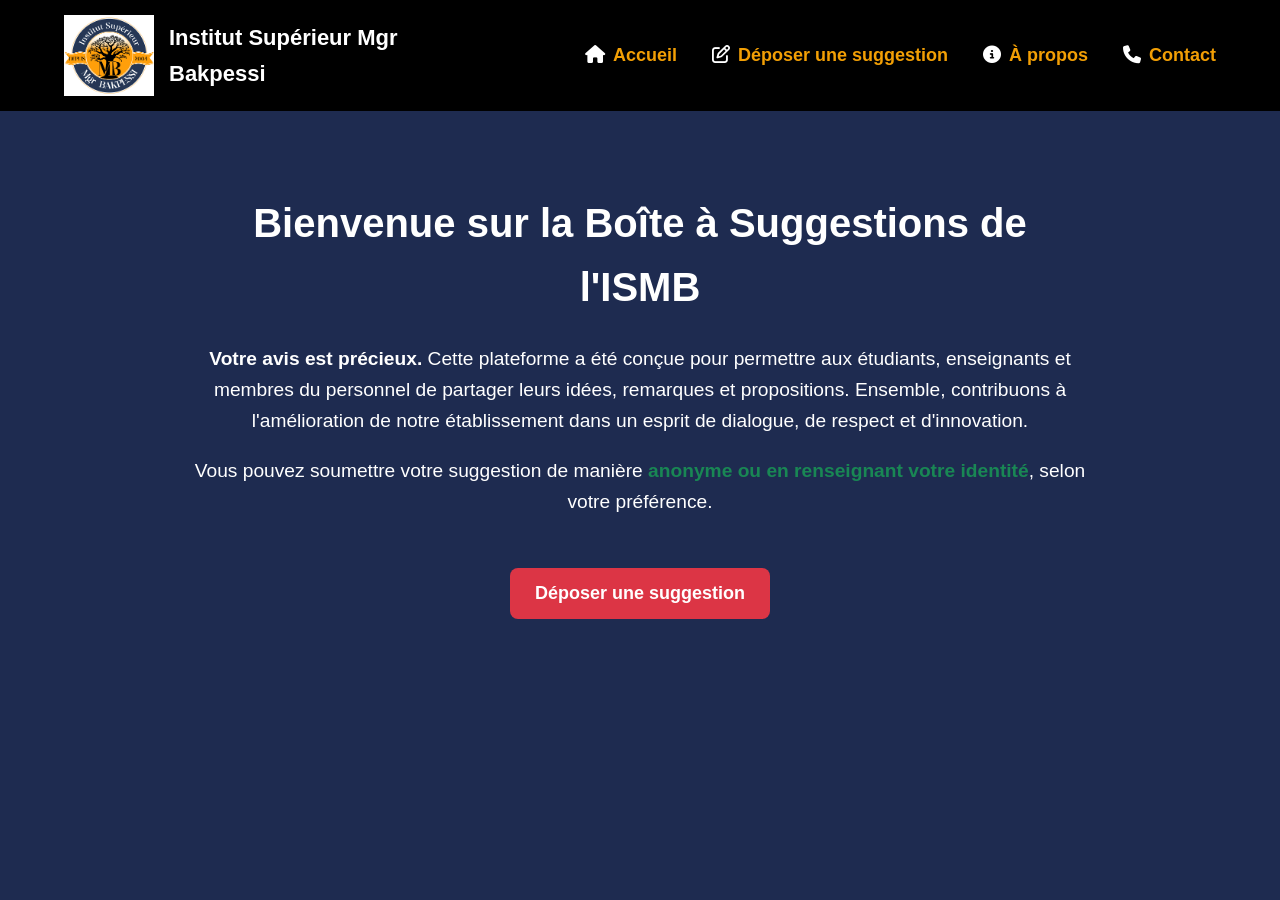
==== index.html @ 0215d86a "Add files via upload" ====
<!DOCTYPE html>
<html lang="en">

<head>
    <meta charset="UTF-8">
    <meta name="viewport" content="width=device-width, initial-scale=1.0">
    <link rel="stylesheet" href="https://cdnjs.cloudflare.com/ajax/libs/font-awesome/6.7.2/css/all.min.css">
    <link rel="stylesheet" href="styles.css">

    <title>ISMB Boite de suggestion</title>
</head>

<body>
    <!-- le_conterneur -->
    <section class="">
        <div class="cadreaceuil">


            <!-- nave -->
            <nav>

                <!-- logo de l'ecole -->
                <div id="logo">
                    <img src="téléchargement.png" alt="logoISMB">
                    <h1>Institut Supérieur Mgr Bakpessi</h1>
                </div>
                <div id="navbar">
                    <a href="index.html"><i class="fa-solid fa-house"></i>Accueil</a>
                    <a href="suggestion.html"><i class="fa-regular fa-pen-to-square"></i>Déposer une suggestion</a>
                    <a href="apropos.html"><i class="fa-solid fa-circle-info"></i>À propos</a>
                    <a href="contact.html"><i class="fa-solid fa-phone"></i>Contact</a>
                </div>
            </nav>
            <div id="acceuilbody">

                <h1> Bienvenue sur la Boîte à Suggestions de l'ISMB</h1>
                <p> <b>Votre avis est précieux.</b> Cette plateforme a été
                    conçue pour permettre aux étudiants, enseignants
                    et membres du personnel de partager leurs idées,
                    remarques et propositions. Ensemble, contribuons à
                    l'amélioration de notre établissement dans un esprit
                    de dialogue, de respect et d'innovation.
                </p>
                <p>
                    Vous pouvez soumettre votre suggestion de manière
                    <b id="ano"> anonyme ou en renseignant votre identité</b>,
                    selon votre préférence.
                </p>
                <button><a href="suggestion.html">Déposer une suggestion</a></button>
            </div>

        </div>

    </section>
    <script src="script.js"></script>
</body>

</html>
---- styles.css ----
/*  VARIABLES */

:root{
    --bleu-nuit:#1e2b50;
    --orange:#f29f05;
    --blanc:#ffffff;
    --noir:#000000;

    --couleur-principale:#0d6efd;
    --couleur-secondaire:#0a58ca;
    --couleur-fond:#f8f9fa;
    --couleur-noir:#212529;
    --couleur-gris:#6c757d;
    --couleur-bordure:#dee2e6;
    --couleur-succes:#198754;
    --couleur-erreur:#dc3545;

    --ombre:0 5px 15px rgba(0,0,0,.2);
    --transition:.3s ease;
    --radius:8px;
}

/*  RESET CSS */

*{
    margin:0;
    padding:0;
    box-sizing:border-box;
}

html{
    scroll-behavior:smooth;
}

body{
    background:var(--bleu-nuit);
    color:var(--blanc);
    font-family:Arial, Helvetica, sans-serif;
    font-size:18px;
    line-height:1.6;
}

/* ELEMENTS GENERAUX */

img{
    max-width:100%;
    height:auto;
    display:block;
}

a{
    text-decoration:none;
}

ul{
    list-style:none;
}

button{
    cursor:pointer;
    transition:var(--transition);
}

input,
textarea,
select{
    width:100%;
    padding:12px;
    border:none;
    border-radius:var(--radius);
    outline:none;
    font-size:16px;
}

textarea{
    resize:vertical;
    min-height:150px;
}

label{
    display:flex;
    flex-direction:column;
    gap:6px;
    margin-bottom:15px;
}

section{
    width:100%;

}
/* NAVBAR */

nav{
    background:var(--noir);

    display:flex;

    justify-content:space-between;

    align-items:center;

    padding:15px 5%;

    flex-wrap:wrap;

    gap:20px;
}

/* LOGO */

#logo{

    display:flex;

    align-items:center;

    gap:15px;

    max-width:420px;

}

#logo img{

    width:90px;

}

#logo h1{

    font-size:22px;

    color:var(--blanc);

}

/* MENU */

#navbar{

    display:flex;

    gap:35px;

    flex-wrap:wrap;

}

#navbar a{

    color:var(--orange);

    font-weight:bold;

    transition:var(--transition);

}

#navbar a:hover{

    color:var(--couleur-principale);

}

#navbar i{

    margin-right:8px;

    color:var(--blanc);

}
/* ACCUEIL */

#acceuilbody{
    max-width:900px;
    width:90%;
    margin:80px auto;
    text-align:center;
}

#acceuilbody h1{
    font-size:2.5rem;
    margin-bottom:25px;
    color:var(--blanc);
}

#acceuilbody p{
    margin-bottom:20px;
    font-size:1.2rem;
}

#ano{
    color:var(--couleur-succes);
    font-weight:bold;
}

#acceuilbody button{
    margin-top:30px;
    padding:15px 25px;
    background:var(--couleur-erreur);
    border:none;
    border-radius:8px;
    transition:.3s;
}

#acceuilbody button:hover{
    background:var(--orange);
    transform:translateY(-3px);
}

#acceuilbody button a{
    color:white;
    font-size:18px;
    font-weight:bold;
}
/* PAGE SUGGESTION */

.cadresuggestion{

    width:90%;

    max-width:1000px;

    margin:50px auto;

}

.suggestion{

    background:var(--couleur-noir);

    border-radius:10px;

    padding:30px;

    box-shadow:var(--ombre);

}

.suggestion h1{

    text-align:center;

    margin-bottom:20px;

}

.suggestion p{

    text-align:center;

}

.suggestion b{

    color:var(--orange);

}

#listsuggestion{

    width:90%;

    margin:20px auto;

}

#listsuggestion li{

    margin:12px 0;

}

#listsuggestion b{

    color:var(--couleur-succes);

}
/* message*/
#message{
    color: green;
    font-weight: bold;
    display: none;
}

/* Choix identité */
#choi_utilisateur{
    display: flex;
    justify-content: center;
    gap: 20px;
    margin: 20px 0;
}
#choi_utilisateur label{
    padding: 12px 25px;
    border: 2px solid #0d6efd;
    border-radius: 10px;
    cursor: pointer;
    font-weight: bold;
    transition: 0.3s;
    user-select: none;
}
#choi_utilisateur label:hover{
    background-color: #0d6efd;
    color: white;
}
#choi_utilisateur 
/*input[type="radio"]{
    display: none;
}*/
#choi_utilisateur 
input[type="radio"]:checked + label{
    background-color: red;
    color: white;
    border-color: #0d6efd;

}
#chois_identiter{

    margin-top:35px;

    text-align:center;

}

#choix{

    display:flex;

    justify-content:center;

    gap:40px;

    margin-top:20px;

}

/* Informations utilisateur */

#utilisateur{

    margin-top:30px;

}

#nom_prenom{

    display:grid;

    grid-template-columns:repeat(2,1fr);

    gap:20px;

}

/* Catégorie */

#categorie{

    margin-top:25px;

    display:flex;

    flex-direction:column;

    gap:15px;

}

/*Sujet */

.sujet{

    margin-top:25px;

}

.sujet button{

    margin-top:20px;

    background:var(--couleur-erreur);

    color:white;

    padding:15px;

    border:none;

    border-radius:8px;

    width:200px;

    transition:.3s;

}

.sujet button:hover{

    background:var(--orange);
    transform: translateY(-8px);

}
#btn {
    display: none;

    margin-top:20px;

    background:var(--couleur-principale);

    color:white;

    padding:15px;

    border:none;

    border-radius:8px;

    width:200px;

    transition:.3s;

}

#btn:hover{

    background:var(--couleur-succes);
    transform: translateY(-8px);

}

#pfinsuggestion{

    margin-top:25px;

    background:black;

    padding:15px;

    border-radius:8px;

    text-align:center;

}

#pfinsuggestion b{

    color:var(--couleur-succes);

}
/*PAGE À PROPOS */

.apropos{
    width: 90%;
    max-width: 1200px;
    margin: 60px auto;
}

.apropos h1{
    text-align: center;
    margin-bottom: 25px;
}

.apropos p{
    margin-top: 15px;
    text-align: justify;
    line-height: 1.8;
}

#ismb{
    color: var(--orange);
    font-weight: bold;
}

/*Mission et Objectifs */

.aproposelement{
    display: flex;
    justify-content: center;
    align-items: stretch;
    gap: 30px;
    flex-wrap: wrap;
    margin-top: 40px;
}

.missobj{
    flex: 1;
    min-width: 320px;
    max-width: 550px;
    background: var(--couleur-noir);
    border: 2px solid var(--couleur-bordure);
    border-radius: 10px;
    padding: 25px;
    box-shadow: var(--ombre);
    transition: .3s;
}

.missobj:hover{
    transform: translateY(-8px);
}

.missobj h2{
    color: var(--couleur-principale);
    text-align: center;
    margin-bottom: 20px;
}

.missobj p{
    text-align: justify;
}

.missobj ul{
    margin-top: 15px;
    padding-left: 20px;
}

.missobj ul li{
    list-style: disc;
    margin-bottom: 12px;
}

/*Pourquoi utiliser */

#but{
    display: flex;
    justify-content: center;
    flex-wrap: wrap;
    gap: 25px;
    margin-top: 50px;
}

#elementbut{
    width: 280px;
    min-height: 260px;
    padding: 20px;
    background: var(--couleur-noir);
    border: 2px solid var(--couleur-bordure);
    border-radius: 10px;
    box-shadow: var(--ombre);
    transition: .3s;
}

#elementbut:hover{
    transform: translateY(-10px);
    border-color: var(--couleur-principale);
    box-shadow: 0 0 15px var(--blanc);
}

#elementbut h3{
    color: var(--couleur-principale);
    margin-bottom: 15px;
    text-align: center;
}

#elementbut p{
    text-align: center;
}

#elementbut ul{
    margin-top: 15px;
    padding-left: 20px;
}

#elementbut ul li{
    list-style: disc;
    margin-bottom: 10px;
}

.apropos i{
    color: var(--couleur-succes);
    margin-right: 8px;
}

/*Protection des informations */

#finelement{
    margin-top: 50px;
    padding: 25px;
    background: var(--couleur-noir);
    border: 2px solid var(--couleur-bordure);
    border-radius: 10px;
    box-shadow: var(--ombre);
}
#finelement:hover{
 transform: translateY(-10px);
 border: 2px solid #0a58ca;
 box-shadow: 0 0 8px var(--orange);
}

#finelement h3{
    text-align: center;
    color: var(--couleur-principale);
    margin-bottom: 20px;
}

#finelement p{
    text-align: justify;
}
/* PAGE CONTACT */

.contact{
    width: 90%;
    max-width: 800px;
    margin: 60px auto 30px;
    text-align: center;
}

.contact h1{
    margin-bottom: 20px;
    color: var(--orange);
}

.contact p{
    line-height: 1.8;
}

/* Formulaire de contact*/

#cadremessage{
    width: 90%;
    max-width: 600px;
    margin: 40px auto;
}

#cadremessage h1{
    text-align: center;
    color: var(--couleur-succes);
    margin-bottom: 20px;
}

#message{
    background: var(--couleur-noir);
    border: 2px solid var(--couleur-bordure);
    border-radius: 10px;
    padding: 25px;
    box-shadow: var(--ombre);
}

#message label{
    display: flex;
    flex-direction: column;
    text-align: left;
    margin-bottom: 18px;
    font-weight: bold;
}

#message input{
    margin-top: 8px;
    padding: 12px;
    border: none;
    border-radius: 8px;
    outline: none;
    transition: .3s;
}

#message input:focus{
    box-shadow: 0 0 10px var(--couleur-principale);
}

#message i{
    color: var(--orange);
    margin-right: 8px;
}

#message button{
    width: 100%;
    padding: 14px;
    margin-top: 10px;
    border: none;
    border-radius: 8px;
    background: var(--couleur-erreur);
    color: var(--blanc);
    font-size: 18px;
    cursor: pointer;
    transition: .3s;
}

#message button:hover{
    background: var(--orange);
    color: var(--noir);
}

/*Adresse*/

#address{
    width: 90%;
    max-width: 1000px;
    margin: 40px auto;
    display: flex;
    justify-content: space-between;
    flex-wrap: wrap;
    gap: 20px;
}

#address p{
    flex: 1;
    min-width: 250px;
    background: var(--couleur-noir);
    padding: 20px;
    border-radius: 10px;
    border: 2px solid var(--couleur-bordure);
    box-shadow: var(--ombre);
}

#address i{
    color: var(--orange);
    margin-right: 8px;
}

#address a{
    color: var(--orange);
    text-decoration: none;
    transition: .3s;
}

#address a:hover{
    color: var(--couleur-succes);
}

/*Footer*/

footer{
    margin-top: 50px;
    background: var(--noir);
    padding: 25px;
    display: flex;
    justify-content: space-between;
    align-items: center;
    flex-wrap: wrap;
    gap: 20px;
}

footer h4{
    color: var(--orange);
}

footer p{
    display: flex;
    align-items: center;
    gap: 8px;
}

footer i{
    color: var(--orange);
}

footer a{
    color: var(--blanc);
    text-decoration: none;
    transition: .3s;
}

footer a:hover{
    color: var(--orange);
}/*  RESPONSIVE*/

/*Tablette*/

@media screen and (max-width: 992px){

    body{
        font-size:17px;
    }

    nav{
        flex-direction:column;
        gap:20px;
        padding:20px;
    }

    #logo{
        justify-content:center;
        text-align:center;
    }

    #navbar{
        justify-content:center;
        gap:20px;
    }

    .aproposelement{
        flex-direction:column;
        align-items:center;
    }

    #address{
        flex-direction:column;
    }

    footer{
        justify-content:center;
        text-align:center;
    }

}

/* responsive*/

@media screen and (max-width:768px){

    body{
        font-size:16px;
    }

    /* Navigation */

    #logo{
        flex-direction:column;
    }

    #logo img{
        width:80px;
        height:auto;
    }

    #logo h1{
        font-size:20px;
        text-align:center;
    }

    #navbar{
        flex-direction:column;
        align-items:center;
        width:100%;
        gap:15px;
    }

    #navbar a{
        width:100%;
        text-align:center;
        padding:10px;
        border-radius:8px;
        background:rgba(255,255,255,.05);
    }

    /* Accueil */

    #acceuilbody{
        margin-top:50px;
    }

    #acceuilbody h1{
        font-size:30px;
    }

    #acceuilbody p{
        font-size:17px;
    }

    #acceuilbody button{
        width:100%;
        max-width:250px;
    }

    /* Suggestion */

    .suggestion{
        padding:20px;
    }

    #choix{
        flex-direction:column;
        gap:15px;
    }

    #nom_prenom{
        flex-direction:column;
    }

    #categorie{
        max-width:100%;
    }

    .sujet{
        max-width:100%;
    }

    .sujet button{
        width:100%;
    }

    /* À propos */

    .missobj{
        width:100%;
    }

    #elementbut{
        width:100%;
    }

    #finelement{
        padding:20px;
    }

    /* Contact */

    #cadremessage{
        width:100%;
    }

    #message{
        width:100%;
    }

    #message button{
        width:100%;
    }

    #address{
        flex-direction:column;
        gap:20px;
    }

    footer{
        flex-direction:column;
        gap:15px;
    }

}

/* ---------- Très petits téléphones ---------- */

@media screen and (max-width:480px){

    body{
        font-size:15px;
    }

    #logo h1{
        font-size:18px;
    }

    #acceuilbody h1{
        font-size:24px;
    }

    .suggestion h1,
    .apropos h1,
    .contact h1{
        font-size:28px;
    }

    button{
        font-size:16px;
    }

}
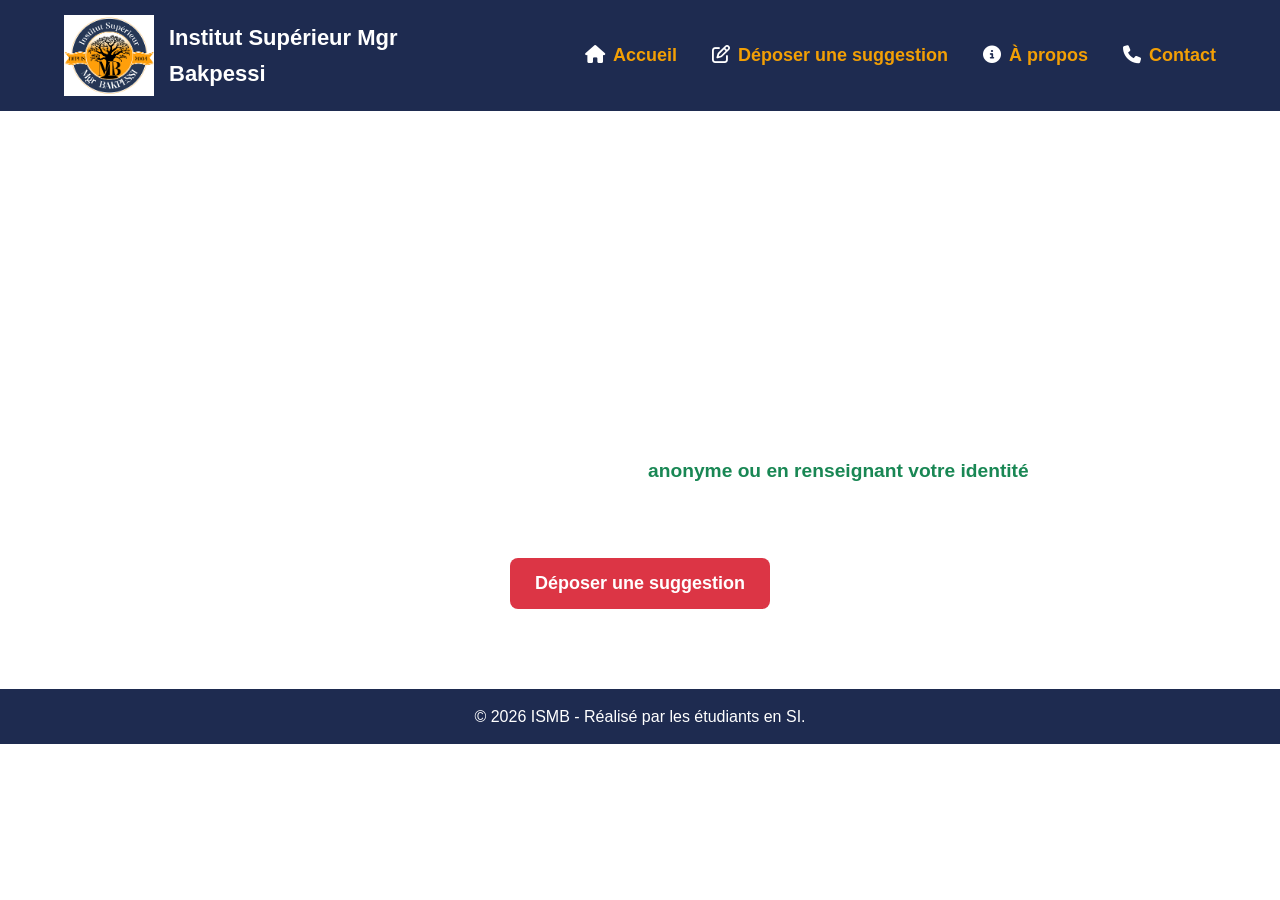
==== commit ea65ee06: "Add files via upload" ====
--- a/index.html
+++ b/index.html
@@ -18,11 +18,13 @@
 
             <!-- nave -->
             <nav>
-
                 <!-- logo de l'ecole -->
                 <div id="logo">
                     <img src="téléchargement.png" alt="logoISMB">
                     <h1>Institut Supérieur Mgr Bakpessi</h1>
+                </div>
+                <div id="btn-menu">
+                    <i class="fa-solid fa-bars" id="trois_trai"></i>
                 </div>
                 <div id="navbar">
                     <a href="index.html"><i class="fa-solid fa-house"></i>Accueil</a>
@@ -50,9 +52,11 @@
             </div>
 
         </div>
-
+        <footer id="footeracceuil">
+            <p>© 2026 ISMB - Réalisé par les étudiants en SI.</p>
+        </footer>
     </section>
-    <script src="script.js"></script>
+    <script src="menu.js"></script>
 </body>
 
 </html>
--- a/styles.css
+++ b/styles.css
@@ -34,11 +34,37 @@
 }
 
 body{
-    background:var(--bleu-nuit);
+    
     color:var(--blanc);
     font-family:Arial, Helvetica, sans-serif;
     font-size:18px;
     line-height:1.6;
+
+    animation: fond 15s infinite;
+    background-size: cover;
+    background-position: center;
+    background-repeat: no-repeat;
+    
+    z-index: -2;
+
+}
+@keyframes fond {
+
+    0%{
+        background-image: url(img_3.jpg);
+    }
+
+    33%{
+        background-image: url(img_5.jpg);
+    }
+
+    66%{
+        background-image: url(img_4.jpg);
+    }
+
+    100%{
+        background-image: url(ismb_infra_structure.png);
+    }
 }
 
 /* ELEMENTS GENERAUX */
@@ -92,7 +118,7 @@
 /* NAVBAR */
 
 nav{
-    background:var(--noir);
+    background:var(--bleu-nuit);
 
     display:flex;
 
@@ -170,6 +196,56 @@
     color:var(--blanc);
 
 }
+
+/* trait  */
+
+/* Bouton hamburger caché sur ordinateur */
+#btn-menu{
+    display: none;
+    font-size: 30px;
+    cursor: pointer;
+}
+
+/* Version téléphone */
+@media (max-width:768px){
+
+    /* Afficher le bouton */
+    #btn-menu{
+        display: block;
+        z-index: 1;
+    
+        
+    }
+    #btn-menu i{
+      
+      margin-right: 220px;
+    }
+
+    /* Cacher le menu hors de l'écran */
+    #navbar{
+        position: fixed;
+        top: 0;
+        right: -850px;
+    
+        
+
+        background-color: rgba(121,120,120,0.95);
+
+        display: flex;
+        flex-direction: column;
+        align-items: center;
+        justify-content: center;
+        gap: 30px;
+
+        transition: right 0.4s ease;
+    }
+
+    /* Menu visible */
+    #navbar.active{
+        right: 0;
+    }
+}
+
 /* ACCUEIL */
 
 #acceuilbody{
@@ -196,7 +272,7 @@
 }
 
 #acceuilbody button{
-    margin-top:30px;
+    margin-top:20px;
     padding:15px 25px;
     background:var(--couleur-erreur);
     border:none;
@@ -228,7 +304,7 @@
 
 .suggestion{
 
-    background:var(--couleur-noir);
+    background:var(--bleu-nuit);
 
     border-radius:10px;
 
@@ -340,7 +416,20 @@
 #utilisateur{
 
     margin-top:30px;
-
+    position: relative;
+    overflow: hidden;
+    border-radius: 15px;
+    padding: 30px;
+    z-index: 1;
+    background-color: var(--bleu-nuit);
+
+}
+
+/* form */
+form{
+    display: flex;
+    flex-direction: column;
+    gap: 15px;
 }
 
 #nom_prenom{
@@ -487,7 +576,7 @@
     flex: 1;
     min-width: 320px;
     max-width: 550px;
-    background: var(--couleur-noir);
+    background: var(--bleu-nuit);
     border: 2px solid var(--couleur-bordure);
     border-radius: 10px;
     padding: 25px;
@@ -533,7 +622,7 @@
     width: 280px;
     min-height: 260px;
     padding: 20px;
-    background: var(--couleur-noir);
+    background: var(--bleu-nuit);
     border: 2px solid var(--couleur-bordure);
     border-radius: 10px;
     box-shadow: var(--ombre);
@@ -576,7 +665,7 @@
 #finelement{
     margin-top: 50px;
     padding: 25px;
-    background: var(--couleur-noir);
+    background: var(--bleu-nuit);
     border: 2px solid var(--couleur-bordure);
     border-radius: 10px;
     box-shadow: var(--ombre);
@@ -628,57 +717,7 @@
     margin-bottom: 20px;
 }
 
-#message{
-    background: var(--couleur-noir);
-    border: 2px solid var(--couleur-bordure);
-    border-radius: 10px;
-    padding: 25px;
-    box-shadow: var(--ombre);
-}
-
-#message label{
-    display: flex;
-    flex-direction: column;
-    text-align: left;
-    margin-bottom: 18px;
-    font-weight: bold;
-}
-
-#message input{
-    margin-top: 8px;
-    padding: 12px;
-    border: none;
-    border-radius: 8px;
-    outline: none;
-    transition: .3s;
-}
-
-#message input:focus{
-    box-shadow: 0 0 10px var(--couleur-principale);
-}
-
-#message i{
-    color: var(--orange);
-    margin-right: 8px;
-}
-
-#message button{
-    width: 100%;
-    padding: 14px;
-    margin-top: 10px;
-    border: none;
-    border-radius: 8px;
-    background: var(--couleur-erreur);
-    color: var(--blanc);
-    font-size: 18px;
-    cursor: pointer;
-    transition: .3s;
-}
-
-#message button:hover{
-    background: var(--orange);
-    color: var(--noir);
-}
+
 
 /*Adresse*/
 
@@ -695,7 +734,7 @@
 #address p{
     flex: 1;
     min-width: 250px;
-    background: var(--couleur-noir);
+    background: var(--bleu-nuit);
     padding: 20px;
     border-radius: 10px;
     border: 2px solid var(--couleur-bordure);
@@ -719,40 +758,57 @@
 
 /*Footer*/
 
-footer{
+#footercontacte{
     margin-top: 50px;
-    background: var(--noir);
+    background: var(--bleu-nuit);
     padding: 25px;
     display: flex;
     justify-content: space-between;
     align-items: center;
     flex-wrap: wrap;
     gap: 20px;
-}
-
-footer h4{
+    
+}
+
+#footercontacte h4{
     color: var(--orange);
 }
 
-footer p{
+#footercontacte p{
     display: flex;
     align-items: center;
     gap: 8px;
 }
 
-footer i{
+#footercontacte i{
     color: var(--orange);
 }
 
-footer a{
+#footercontacte a{
     color: var(--blanc);
     text-decoration: none;
     transition: .3s;
 }
 
-footer a:hover{
+#footercontacte a:hover{
     color: var(--orange);
-}/*  RESPONSIVE*/
+}
+
+#footeracceuil{
+    text-align: center;
+     background-color:var(--bleu-nuit);
+    color: white;
+    padding: 15px;
+    
+}
+#footeracceuil p{
+    text-align: center;
+    margin: 0;
+    font-size: 16px;
+    
+}
+
+/*  RESPONSIVE*/
 
 /*Tablette*/
 
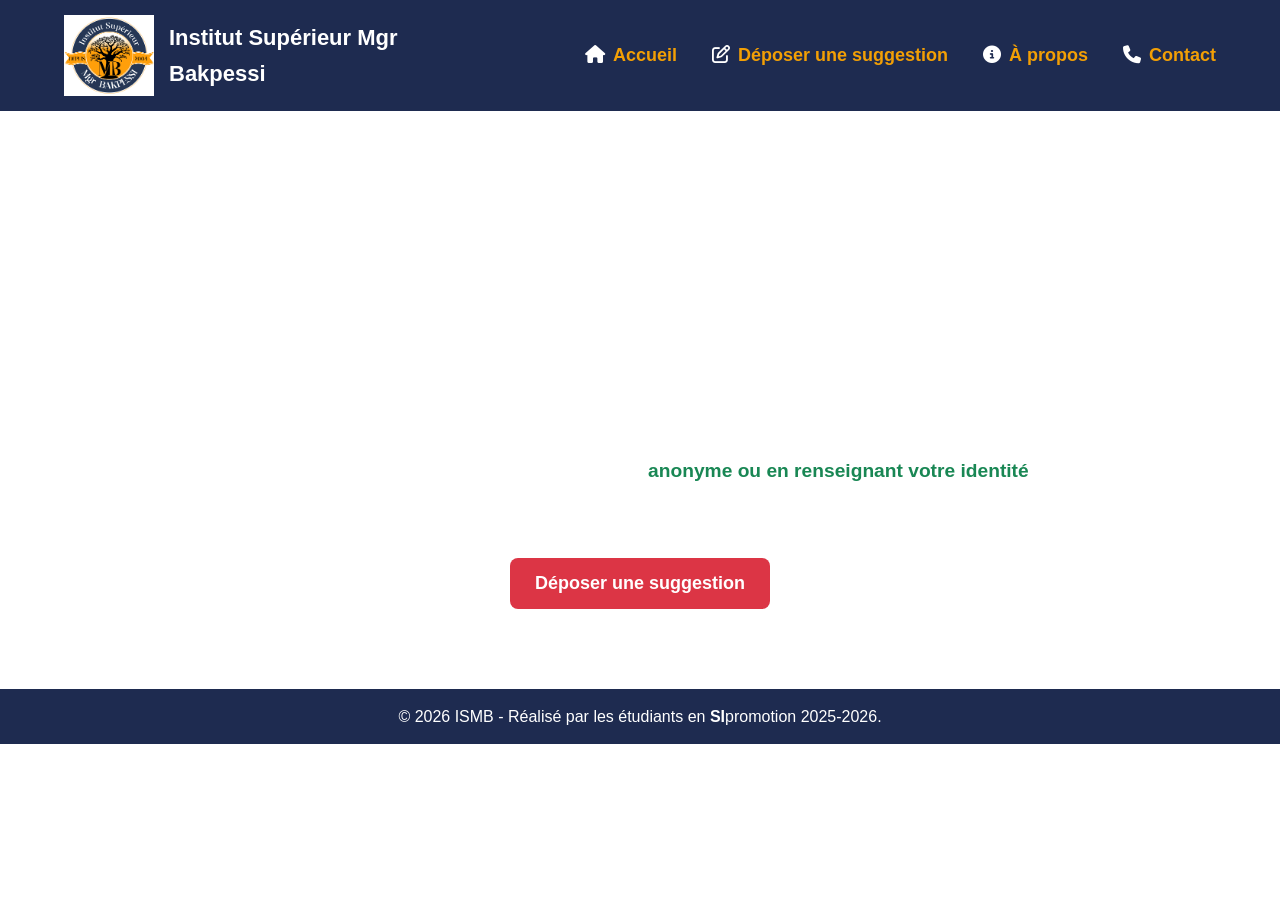
==== commit 6ae75beb: "Update index.html" ====
--- a/index.html
+++ b/index.html
@@ -53,10 +53,10 @@
 
         </div>
         <footer id="footeracceuil">
-            <p>© 2026 ISMB - Réalisé par les étudiants en SI.</p>
+            <p>© 2026 ISMB - Réalisé par les étudiants en <b>SI</b>promotion 2025-2026.</p>
         </footer>
     </section>
     <script src="menu.js"></script>
 </body>
 
-</html>+</html>
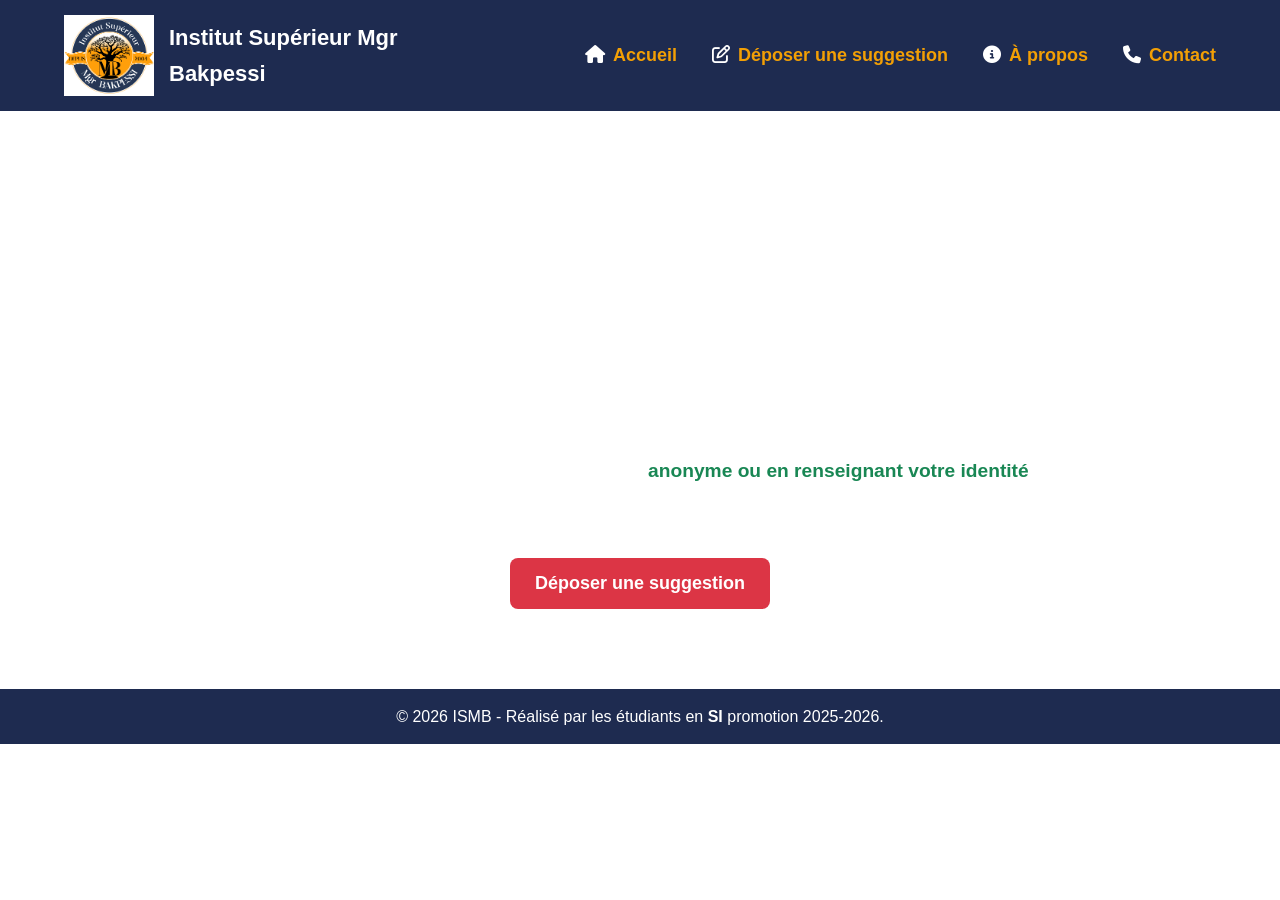
==== commit d0da5083: "Fix HTML formatting and structure" ====
--- a/index.html
+++ b/index.html
@@ -53,7 +53,7 @@
 
         </div>
         <footer id="footeracceuil">
-            <p>© 2026 ISMB - Réalisé par les étudiants en <b>SI</b>promotion 2025-2026.</p>
+            <p>© 2026 ISMB - Réalisé par les étudiants en <b>SI</b> promotion 2025-2026.</p>
         </footer>
     </section>
     <script src="menu.js"></script>
